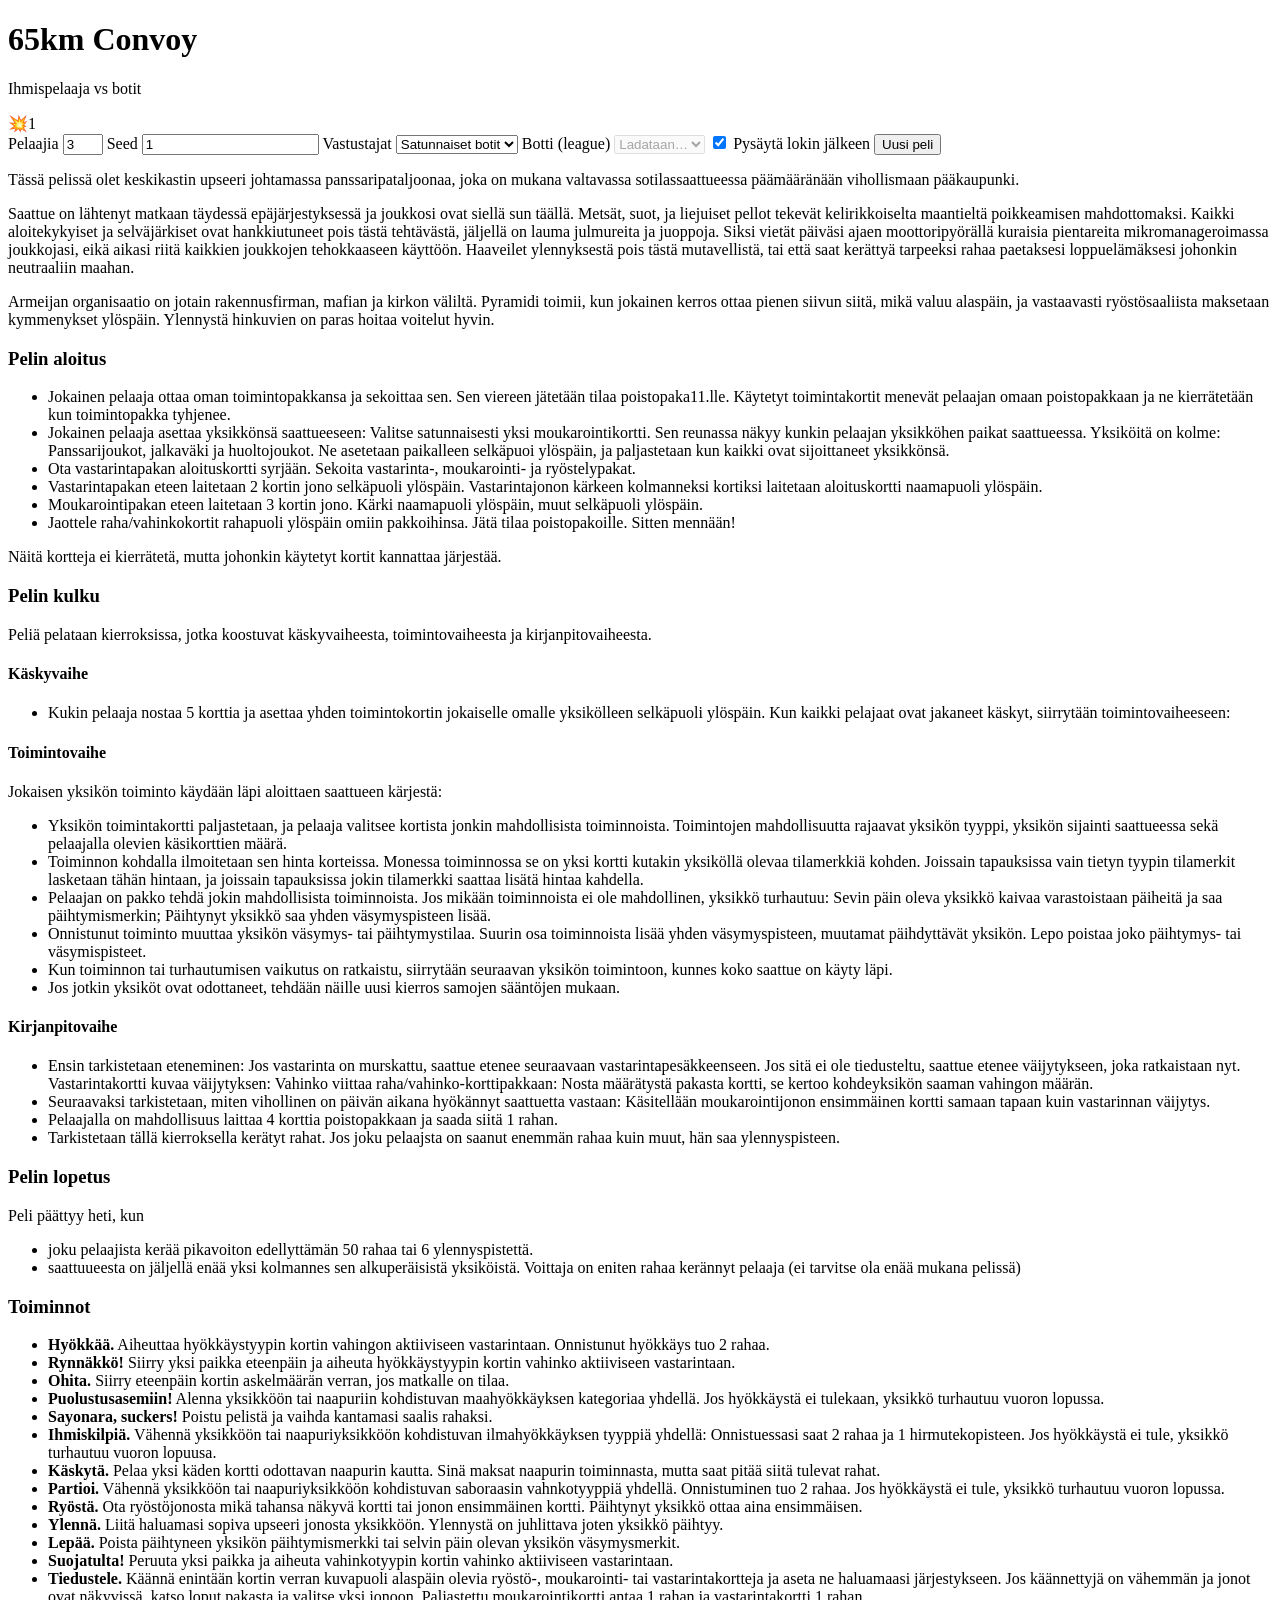
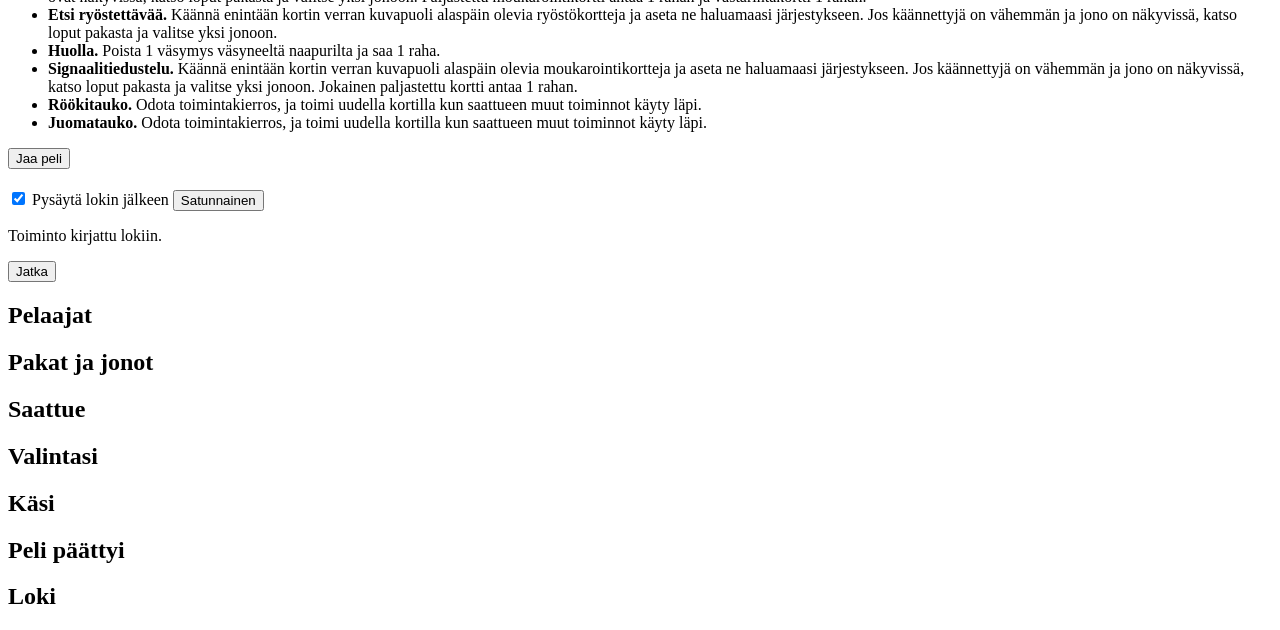
==== dev/web/index.html @ 4d427151 "Revise setup, scouting, and mauling so the table follows the current cards. The lobby rules sit unde" ====
<!DOCTYPE html>
<html lang="fi">
<head>
  <meta charset="utf-8" />
  <meta name="viewport" content="width=device-width, initial-scale=1" />
  <title>65km Convoy</title>
  <link rel="stylesheet" href="/static/style.css?v=unit-solid" />
</head>
<body>
  <header class="top">
    <div class="top-brand">
      <h1>65km Convoy</h1>
      <p class="tag">Ihmispelaaja vs botit</p>
    </div>
    <div id="markerTray" class="marker-tray" aria-label="Statusmerkit">
      <div class="marker-pile" data-kind="tired" title="Väsymys">
        <span class="status-chip tired"></span>
        <span class="status-chip tired"></span>
        <span class="status-chip tired"></span>
      </div>
      <div class="marker-pile" data-kind="influence" title="Humala">
        <span class="status-chip influence"></span>
        <span class="status-chip influence"></span>
      </div>
      <div class="marker-pile marker-pile-card" data-kind="damage" title="Vahinko">
        <span class="dmg-card"><span class="dmg-boom" aria-hidden="true">💥</span><span class="dmg-num">1</span></span>
      </div>
      <div class="marker-pile" data-kind="atrocity" title="Hirmuteko">
        <span class="status-chip atrocity"></span>
        <span class="status-chip atrocity"></span>
      </div>
    </div>
  </header>

  <section class="controls" id="lobby">
    <label>Pelaajia
      <input type="number" id="numPlayers" min="2" max="5" value="3" />
    </label>
    <label>Seed
      <input type="number" id="seed" value="1" />
    </label>
    <label>Vastustajat
      <select id="botKind">
        <option value="random">Satunnaiset botit</option>
        <option value="rl">League-RL -botti</option>
      </select>
    </label>
    <label id="botIdLabel">Botti (league)
      <select id="botId" disabled>
        <option value="">Ladataan…</option>
      </select>
    </label>
    <label class="pause-toggle">
      <input type="checkbox" id="lobbyPauseToggle" checked />
      Pysäytä lokin jälkeen
    </label>
    <button id="startBtn" type="button">Uusi peli</button>
    <p id="botHint" class="hint muted"></p>
    <aside class="rules-intro" aria-label="Peliohje">
      <p>Tässä pelissä olet keskikastin upseeri johtamassa panssaripataljoonaa, joka on mukana valtavassa sotilassaattueessa päämääränään vihollismaan pääkaupunki.</p>
      <p>Saattue on lähtenyt matkaan täydessä epäjärjestyksessä ja joukkosi ovat siellä sun täällä. Metsät, suot, ja liejuiset pellot tekevät kelirikkoiselta maantieltä poikkeamisen mahdottomaksi. Kaikki aloitekykyiset ja selväjärkiset ovat hankkiutuneet pois tästä tehtävästä, jäljellä on lauma julmureita ja juoppoja. Siksi vietät päiväsi ajaen moottoripyörällä kuraisia pientareita mikromanageroimassa joukkojasi, eikä aikasi riitä kaikkien joukkojen tehokkaaseen käyttöön. Haaveilet ylennyksestä pois tästä mutavellistä, tai että saat kerättyä tarpeeksi rahaa paetaksesi loppuelämäksesi johonkin neutraaliin maahan.</p>
      <p>Armeijan organisaatio on jotain rakennusfirman, mafian ja kirkon väliltä. Pyramidi toimii, kun jokainen kerros ottaa pienen siivun siitä, mikä valuu alaspäin, ja vastaavasti ryöstösaaliista maksetaan kymmenykset ylöspäin. Ylennystä hinkuvien on paras hoitaa voitelut hyvin.</p>

      <h3>Pelin aloitus</h3>
      <ul>
        <li>Jokainen pelaaja ottaa oman toimintopakkansa ja sekoittaa sen. Sen viereen jätetään tilaa poistopaka11.lle. Käytetyt toimintakortit menevät pelaajan omaan poistopakkaan ja ne kierrätetään kun toimintopakka tyhjenee.</li>
        <li>Jokainen pelaaja asettaa yksikkönsä saattueeseen: Valitse satunnaisesti yksi moukarointikortti. Sen reunassa näkyy kunkin pelaajan yksikköhen paikat saattueessa. Yksiköitä on kolme: Panssarijoukot, jalkaväki ja huoltojoukot. Ne asetetaan paikalleen selkäpuoi ylöspäin, ja paljastetaan kun kaikki ovat sijoittaneet yksikkönsä.</li>
        <li>Ota vastarintapakan aloituskortti syrjään. Sekoita vastarinta-, moukarointi- ja ryöstelypakat.</li>
        <li>Vastarintapakan eteen laitetaan 2 kortin jono selkäpuoli ylöspäin. Vastarintajonon kärkeen kolmanneksi kortiksi laitetaan aloituskortti naamapuoli ylöspäin.</li>
        <li>Moukarointipakan eteen laitetaan 3 kortin jono. Kärki naamapuoli ylöspäin, muut selkäpuoli ylöspäin.</li>
        <li>Jaottele raha/vahinkokortit rahapuoli ylöspäin omiin pakkoihinsa. Jätä tilaa poistopakoille. Sitten mennään!</li>
      </ul>
      <p>Näitä kortteja ei kierrätetä, mutta johonkin käytetyt kortit kannattaa järjestää.</p>

      <h3>Pelin kulku</h3>
      <p>Peliä pelataan kierroksissa, jotka koostuvat käskyvaiheesta, toimintovaiheesta ja kirjanpitovaiheesta.</p>

      <h4>Käskyvaihe</h4>
      <ul>
        <li>Kukin pelaaja nostaa 5 korttia ja asettaa yhden toimintokortin jokaiselle omalle yksikölleen selkäpuoli ylöspäin. Kun kaikki pelajaat ovat jakaneet käskyt, siirrytään toimintovaiheeseen:</li>
      </ul>

      <h4>Toimintovaihe</h4>
      <p>Jokaisen yksikön toiminto käydään läpi aloittaen saattueen kärjestä:</p>
      <ul>
        <li>Yksikön toimintakortti paljastetaan, ja pelaaja valitsee kortista jonkin mahdollisista toiminnoista. Toimintojen mahdollisuutta rajaavat yksikön tyyppi, yksikön sijainti saattueessa sekä pelaajalla olevien käsikorttien määrä.</li>
        <li>Toiminnon kohdalla ilmoitetaan sen hinta korteissa. Monessa toiminnossa se on yksi kortti kutakin yksiköllä olevaa tilamerkkiä kohden. Joissain tapauksissa vain tietyn tyypin tilamerkit lasketaan tähän hintaan, ja joissain tapauksissa jokin tilamerkki saattaa lisätä hintaa kahdella.</li>
        <li>Pelaajan on pakko tehdä jokin mahdollisista toiminnoista. Jos mikään toiminnoista ei ole mahdollinen, yksikkö turhautuu: Sevin päin oleva yksikkö kaivaa varastoistaan päiheitä ja saa päihtymismerkin; Päihtynyt yksikkö saa yhden väsymyspisteen lisää.</li>
        <li>Onnistunut toiminto muuttaa yksikön väsymys- tai päihtymystilaa. Suurin osa toiminnoista lisää yhden väsymyspisteen, muutamat päihdyttävät yksikön. Lepo poistaa joko päihtymys- tai väsymispisteet.</li>
        <li>Kun toiminnon tai turhautumisen vaikutus on ratkaistu, siirrytään seuraavan yksikön toimintoon, kunnes koko saattue on käyty läpi.</li>
        <li>Jos jotkin yksiköt ovat odottaneet, tehdään näille uusi kierros samojen sääntöjen mukaan.</li>
      </ul>

      <h4>Kirjanpitovaihe</h4>
      <ul>
        <li>Ensin tarkistetaan eteneminen: Jos vastarinta on murskattu, saattue etenee seuraavaan vastarintapesäkkeenseen. Jos sitä ei ole tiedusteltu, saattue etenee väijytykseen, joka ratkaistaan nyt. Vastarintakortti kuvaa väijytyksen: Vahinko viittaa raha/vahinko-korttipakkaan: Nosta määrätystä pakasta kortti, se kertoo kohdeyksikön saaman vahingon määrän.</li>
        <li>Seuraavaksi tarkistetaan, miten vihollinen on päivän aikana hyökännyt saattuetta vastaan: Käsitellään moukarointijonon ensimmäinen kortti samaan tapaan kuin vastarinnan väijytys.</li>
        <li>Pelaajalla on mahdollisuus laittaa 4 korttia poistopakkaan ja saada siitä 1 rahan.</li>
        <li>Tarkistetaan tällä kierroksella kerätyt rahat. Jos joku pelaajsta on saanut enemmän rahaa kuin muut, hän saa ylennyspisteen.</li>
      </ul>

      <h3>Pelin lopetus</h3>
      <p>Peli päättyy heti, kun</p>
      <ul>
        <li>joku pelaajista kerää pikavoiton edellyttämän 50 rahaa tai 6 ylennyspistettä.</li>
        <li>saattuueesta on jäljellä enää yksi kolmannes sen alkuperäisistä yksiköistä. Voittaja on eniten rahaa kerännyt pelaaja (ei tarvitse ola enää mukana pelissä)</li>
      </ul>

      <h3>Toiminnot</h3>
      <ul class="rules-actions">
        <li><strong>Hyökkää.</strong> Aiheuttaa hyökkäystyypin kortin vahingon aktiiviseen vastarintaan. Onnistunut hyökkäys tuo 2 rahaa.</li>
        <li><strong>Rynnäkkö!</strong> Siirry yksi paikka eteenpäin ja aiheuta hyökkäystyypin kortin vahinko aktiiviseen vastarintaan.</li>
        <li><strong>Ohita.</strong> Siirry eteenpäin kortin askelmäärän verran, jos matkalle on tilaa.</li>
        <li><strong>Puolustusasemiin!</strong> Alenna yksikköön tai naapuriin kohdistuvan maahyökkäyksen kategoriaa yhdellä. Jos hyökkäystä ei tulekaan, yksikkö turhautuu vuoron lopussa.</li>
        <li><strong>Sayonara, suckers!</strong> Poistu pelistä ja vaihda kantamasi saalis rahaksi.</li>
        <li><strong>Ihmiskilpiä.</strong> Vähennä yksikköön tai naapuriyksikköön kohdistuvan ilmahyökkäyksen tyyppiä yhdellä: Onnistuessasi saat 2 rahaa ja 1 hirmutekopisteen. Jos hyökkäystä ei tule, yksikkö turhautuu vuoron lopuusa.</li>
        <li><strong>Käskytä.</strong> Pelaa yksi käden kortti odottavan naapurin kautta. Sinä maksat naapurin toiminnasta, mutta saat pitää siitä tulevat rahat.</li>
        <li><strong>Partioi.</strong> Vähennä yksikköön tai naapuriyksikköön kohdistuvan saboraasin vahnkotyyppiä yhdellä. Onnistuminen tuo 2 rahaa. Jos hyökkäystä ei tule, yksikkö turhautuu vuoron lopussa.</li>
        <li><strong>Ryöstä.</strong> Ota ryöstöjonosta mikä tahansa näkyvä kortti tai jonon ensimmäinen kortti. Päihtynyt yksikkö ottaa aina ensimmäisen.</li>
        <li><strong>Ylennä.</strong> Liitä haluamasi sopiva upseeri jonosta yksikköön. Ylennystä on juhlittava joten yksikkö päihtyy.</li>
        <li><strong>Lepää.</strong> Poista päihtyneen yksikön päihtymismerkki tai selvin päin olevan yksikön väsymysmerkit.</li>
        <li><strong>Suojatulta!</strong> Peruuta yksi paikka ja aiheuta vahinkotyypin kortin vahinko aktiiviseen vastarintaan.</li>
        <li><strong>Tiedustele.</strong> Käännä enintään kortin verran kuvapuoli alaspäin olevia ryöstö-, moukarointi- tai vastarintakortteja ja aseta ne haluamaasi järjestykseen. Jos käännettyjä on vähemmän ja jonot ovat näkyvissä, katso loput pakasta ja valitse yksi jonoon. Paljastettu moukarointikortti antaa 1 rahan ja vastarintakortti 1 rahan.</li>
        <li><strong>Etsi ryöstettävää.</strong> Käännä enintään kortin verran kuvapuoli alaspäin olevia ryöstökortteja ja aseta ne haluamaasi järjestykseen. Jos käännettyjä on vähemmän ja jono on näkyvissä, katso loput pakasta ja valitse yksi jonoon.</li>
        <li><strong>Huolla.</strong> Poista 1 väsymys väsyneeltä naapurilta ja saa 1 raha.</li>
        <li><strong>Signaalitiedustelu.</strong> Käännä enintään kortin verran kuvapuoli alaspäin olevia moukarointikortteja ja aseta ne haluamaasi järjestykseen. Jos käännettyjä on vähemmän ja jono on näkyvissä, katso loput pakasta ja valitse yksi jonoon. Jokainen paljastettu kortti antaa 1 rahan.</li>
        <li><strong>Röökitauko.</strong> Odota toimintakierros, ja toimi uudella kortilla kun saattueen muut toiminnot käyty läpi.</li>
        <li><strong>Juomatauko.</strong> Odota toimintakierros, ja toimi uudella kortilla kun saattueen muut toiminnot käyty läpi.</li>
      </ul>
    </aside>
  </section>

  <main id="game" class="hidden">
    <div class="status-bar">
      <span id="message" class="hidden"></span>
      <button id="shareBtn" type="button" class="share-btn">Jaa peli</button>
    </div>

    <aside id="continuePanel" class="continue-panel" aria-live="polite">
      <div id="roundInfo" class="side-round"></div>
      <div id="playerPrompt" class="player-prompt hidden">
        <h2 id="playerPromptTitle"></h2>
        <p id="playerPromptBody"></p>
      </div>
      <div id="sideChoice" class="side-choice"></div>
      <label class="pause-toggle side-pause">
        <input type="checkbox" id="pauseToggle" checked />
        Pysäytä lokin jälkeen
      </label>
      <button id="randomChoiceBtn" type="button" class="secondary random-choice-btn" title="Valitse satunnainen laillinen toiminto (testaus)">
        Satunnainen
      </button>
      <div id="continueActions" class="continue-actions hidden">
        <p id="continueHint">Toiminto kirjattu lokiin.</p>
        <button id="continueBtn" type="button">Jatka</button>
      </div>
    </aside>

    <section>
      <h2>Pelaajat</h2>
      <div id="players" class="players"></div>
    </section>

    <section>
      <h2>Pakat ja jonot</h2>
      <div id="deckRows" class="deck-rows"></div>
    </section>

    <section class="hit-strip" aria-label="Vahinkopakat">
      <div id="hitDecks" class="hit-decks"></div>
    </section>

    <section>
      <h2>Saattue</h2>
      <div class="convoy-field">
        <div id="resistanceBlock" class="resistance-block" aria-label="Vastarinta"></div>
        <div id="convoy" class="convoy"></div>
      </div>
    </section>

    <section id="choicePanel" class="choice-panel hidden">
      <h2 id="choiceTitle" class="moved-prompt">Valintasi</h2>
      <p id="choiceDesc" class="moved-prompt"></p>
      <div id="choiceOptions" class="options"></div>
    </section>

    <section id="handSection" class="hand-section">
      <h2>Käsi</h2>
      <div id="handCards" class="card-row"></div>
    </section>

    <section id="endPanel" class="hidden">
      <h2>Peli päättyi</h2>
      <pre id="ranking"></pre>
    </section>

    <section class="log-section">
      <h2>Loki</h2>
      <div id="gameLog" class="game-log" aria-live="polite"></div>
    </section>
  </main>

  <script src="/static/app.js?v=formation-spin"></script>
</body>
</html>
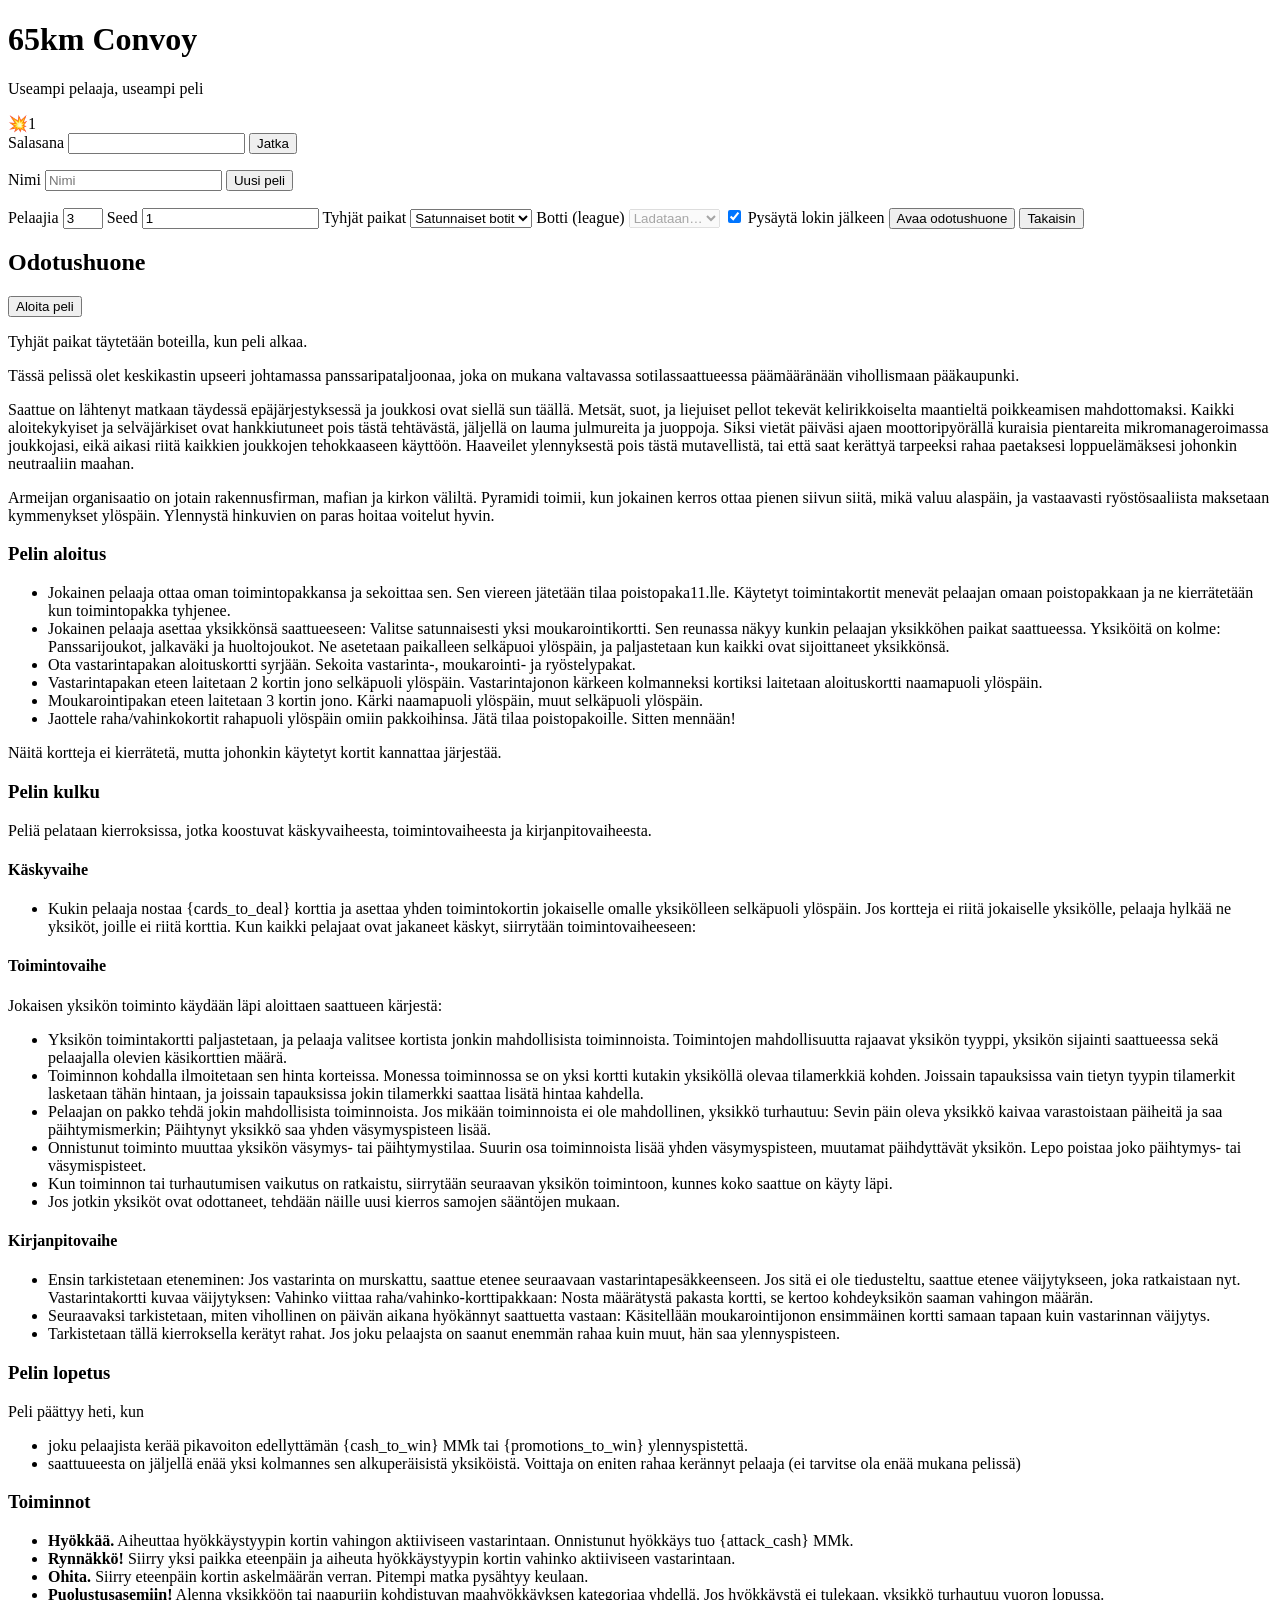
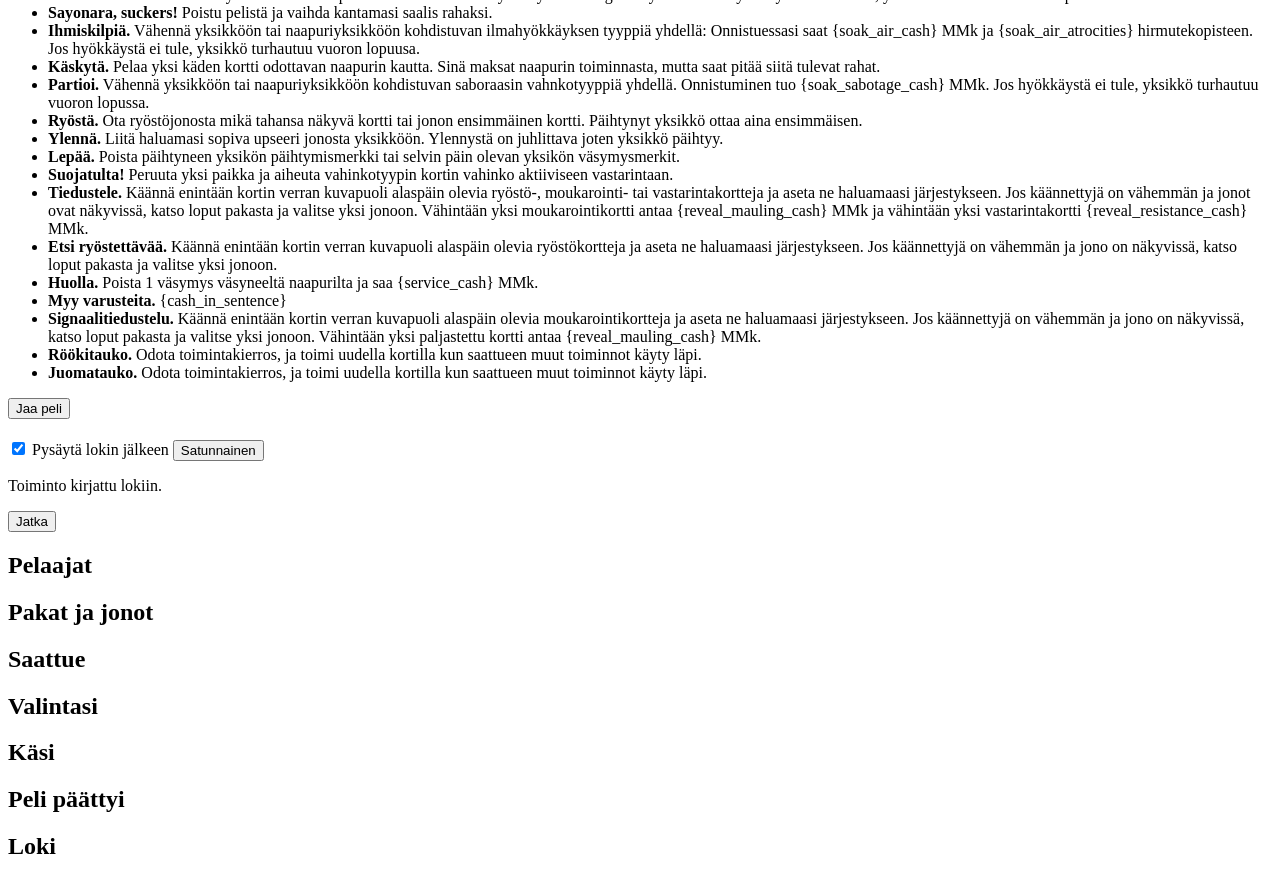
==== commit 5c6de827: "Deal opening hands before placement and give each unit its own legal card, including a bypass that s" ====
--- a/dev/web/index.html
+++ b/dev/web/index.html
@@ -4,13 +4,13 @@
   <meta charset="utf-8" />
   <meta name="viewport" content="width=device-width, initial-scale=1" />
   <title>65km Convoy</title>
-  <link rel="stylesheet" href="/static/style.css?v=unit-solid" />
+  <link rel="stylesheet" href="/static/style.css?v=uncovered-units" />
 </head>
 <body>
   <header class="top">
     <div class="top-brand">
       <h1>65km Convoy</h1>
-      <p class="tag">Ihmispelaaja vs botit</p>
+      <p class="tag">Useampi pelaaja, useampi peli</p>
     </div>
     <div id="markerTray" class="marker-tray" aria-label="Statusmerkit">
       <div class="marker-pile" data-kind="tired" title="Väsymys">
@@ -33,13 +33,30 @@
   </header>
 
   <section class="controls" id="lobby">
+    <div class="lobby-main">
+    <div id="passwordGate" class="lobby-block">
+      <label class="lobby-field">Salasana
+        <input type="password" id="lobbyPassword" autocomplete="current-password" />
+      </label>
+      <button id="unlockBtn" type="button">Jatka</button>
+      <p id="passwordError" class="hint password-error"></p>
+    </div>
+    <div id="gate" class="lobby-block hidden">
+      <label class="lobby-field">Nimi
+        <input type="text" id="playerName" maxlength="32" placeholder="Nimi" required />
+      </label>
+      <button id="showCreate" type="button">Uusi peli</button>
+      <p id="lobbyStatus" class="hint muted"></p>
+      <div id="openGames" class="table-list"></div>
+    </div>
+    <div id="createForm" class="lobby-block hidden">
     <label>Pelaajia
       <input type="number" id="numPlayers" min="2" max="5" value="3" />
     </label>
     <label>Seed
       <input type="number" id="seed" value="1" />
     </label>
-    <label>Vastustajat
+    <label>Tyhjät paikat
       <select id="botKind">
         <option value="random">Satunnaiset botit</option>
         <option value="rl">League-RL -botti</option>
@@ -54,8 +71,18 @@
       <input type="checkbox" id="lobbyPauseToggle" checked />
       Pysäytä lokin jälkeen
     </label>
-    <button id="startBtn" type="button">Uusi peli</button>
+    <button id="startBtn" type="button">Avaa odotushuone</button>
+    <button id="cancelCreate" type="button" class="secondary">Takaisin</button>
     <p id="botHint" class="hint muted"></p>
+    </div>
+    <div id="waitingRoom" class="lobby-block hidden">
+      <h2>Odotushuone</h2>
+      <p id="waitSummary"></p>
+      <div id="waitSeats" class="table-list"></div>
+      <button id="launchBtn" type="button">Aloita peli</button>
+      <p class="hint muted">Tyhjät paikat täytetään boteilla, kun peli alkaa.</p>
+    </div>
+    </div>
     <aside class="rules-intro" aria-label="Peliohje">
       <p>Tässä pelissä olet keskikastin upseeri johtamassa panssaripataljoonaa, joka on mukana valtavassa sotilassaattueessa päämääränään vihollismaan pääkaupunki.</p>
       <p>Saattue on lähtenyt matkaan täydessä epäjärjestyksessä ja joukkosi ovat siellä sun täällä. Metsät, suot, ja liejuiset pellot tekevät kelirikkoiselta maantieltä poikkeamisen mahdottomaksi. Kaikki aloitekykyiset ja selväjärkiset ovat hankkiutuneet pois tästä tehtävästä, jäljellä on lauma julmureita ja juoppoja. Siksi vietät päiväsi ajaen moottoripyörällä kuraisia pientareita mikromanageroimassa joukkojasi, eikä aikasi riitä kaikkien joukkojen tehokkaaseen käyttöön. Haaveilet ylennyksestä pois tästä mutavellistä, tai että saat kerättyä tarpeeksi rahaa paetaksesi loppuelämäksesi johonkin neutraaliin maahan.</p>
@@ -77,7 +104,7 @@
 
       <h4>Käskyvaihe</h4>
       <ul>
-        <li>Kukin pelaaja nostaa 5 korttia ja asettaa yhden toimintokortin jokaiselle omalle yksikölleen selkäpuoli ylöspäin. Kun kaikki pelajaat ovat jakaneet käskyt, siirrytään toimintovaiheeseen:</li>
+        <li>Kukin pelaaja nostaa {cards_to_deal} korttia ja asettaa yhden toimintokortin jokaiselle omalle yksikölleen selkäpuoli ylöspäin. Jos kortteja ei riitä jokaiselle yksikölle, pelaaja hylkää ne yksiköt, joille ei riitä korttia. Kun kaikki pelajaat ovat jakaneet käskyt, siirrytään toimintovaiheeseen:</li>
       </ul>
 
       <h4>Toimintovaihe</h4>
@@ -95,35 +122,35 @@
       <ul>
         <li>Ensin tarkistetaan eteneminen: Jos vastarinta on murskattu, saattue etenee seuraavaan vastarintapesäkkeenseen. Jos sitä ei ole tiedusteltu, saattue etenee väijytykseen, joka ratkaistaan nyt. Vastarintakortti kuvaa väijytyksen: Vahinko viittaa raha/vahinko-korttipakkaan: Nosta määrätystä pakasta kortti, se kertoo kohdeyksikön saaman vahingon määrän.</li>
         <li>Seuraavaksi tarkistetaan, miten vihollinen on päivän aikana hyökännyt saattuetta vastaan: Käsitellään moukarointijonon ensimmäinen kortti samaan tapaan kuin vastarinnan väijytys.</li>
-        <li>Pelaajalla on mahdollisuus laittaa 4 korttia poistopakkaan ja saada siitä 1 rahan.</li>
         <li>Tarkistetaan tällä kierroksella kerätyt rahat. Jos joku pelaajsta on saanut enemmän rahaa kuin muut, hän saa ylennyspisteen.</li>
       </ul>
 
       <h3>Pelin lopetus</h3>
       <p>Peli päättyy heti, kun</p>
       <ul>
-        <li>joku pelaajista kerää pikavoiton edellyttämän 50 rahaa tai 6 ylennyspistettä.</li>
+        <li>joku pelaajista kerää pikavoiton edellyttämän {cash_to_win} MMk tai {promotions_to_win} ylennyspistettä.</li>
         <li>saattuueesta on jäljellä enää yksi kolmannes sen alkuperäisistä yksiköistä. Voittaja on eniten rahaa kerännyt pelaaja (ei tarvitse ola enää mukana pelissä)</li>
       </ul>
 
       <h3>Toiminnot</h3>
       <ul class="rules-actions">
-        <li><strong>Hyökkää.</strong> Aiheuttaa hyökkäystyypin kortin vahingon aktiiviseen vastarintaan. Onnistunut hyökkäys tuo 2 rahaa.</li>
+        <li><strong>Hyökkää.</strong> Aiheuttaa hyökkäystyypin kortin vahingon aktiiviseen vastarintaan. Onnistunut hyökkäys tuo {attack_cash} MMk.</li>
         <li><strong>Rynnäkkö!</strong> Siirry yksi paikka eteenpäin ja aiheuta hyökkäystyypin kortin vahinko aktiiviseen vastarintaan.</li>
-        <li><strong>Ohita.</strong> Siirry eteenpäin kortin askelmäärän verran, jos matkalle on tilaa.</li>
+        <li><strong>Ohita.</strong> Siirry eteenpäin kortin askelmäärän verran. Pitempi matka pysähtyy keulaan.</li>
         <li><strong>Puolustusasemiin!</strong> Alenna yksikköön tai naapuriin kohdistuvan maahyökkäyksen kategoriaa yhdellä. Jos hyökkäystä ei tulekaan, yksikkö turhautuu vuoron lopussa.</li>
         <li><strong>Sayonara, suckers!</strong> Poistu pelistä ja vaihda kantamasi saalis rahaksi.</li>
-        <li><strong>Ihmiskilpiä.</strong> Vähennä yksikköön tai naapuriyksikköön kohdistuvan ilmahyökkäyksen tyyppiä yhdellä: Onnistuessasi saat 2 rahaa ja 1 hirmutekopisteen. Jos hyökkäystä ei tule, yksikkö turhautuu vuoron lopuusa.</li>
+        <li><strong>Ihmiskilpiä.</strong> Vähennä yksikköön tai naapuriyksikköön kohdistuvan ilmahyökkäyksen tyyppiä yhdellä: Onnistuessasi saat {soak_air_cash} MMk ja {soak_air_atrocities} hirmutekopisteen. Jos hyökkäystä ei tule, yksikkö turhautuu vuoron lopuusa.</li>
         <li><strong>Käskytä.</strong> Pelaa yksi käden kortti odottavan naapurin kautta. Sinä maksat naapurin toiminnasta, mutta saat pitää siitä tulevat rahat.</li>
-        <li><strong>Partioi.</strong> Vähennä yksikköön tai naapuriyksikköön kohdistuvan saboraasin vahnkotyyppiä yhdellä. Onnistuminen tuo 2 rahaa. Jos hyökkäystä ei tule, yksikkö turhautuu vuoron lopussa.</li>
+        <li><strong>Partioi.</strong> Vähennä yksikköön tai naapuriyksikköön kohdistuvan saboraasin vahnkotyyppiä yhdellä. Onnistuminen tuo {soak_sabotage_cash} MMk. Jos hyökkäystä ei tule, yksikkö turhautuu vuoron lopussa.</li>
         <li><strong>Ryöstä.</strong> Ota ryöstöjonosta mikä tahansa näkyvä kortti tai jonon ensimmäinen kortti. Päihtynyt yksikkö ottaa aina ensimmäisen.</li>
         <li><strong>Ylennä.</strong> Liitä haluamasi sopiva upseeri jonosta yksikköön. Ylennystä on juhlittava joten yksikkö päihtyy.</li>
         <li><strong>Lepää.</strong> Poista päihtyneen yksikön päihtymismerkki tai selvin päin olevan yksikön väsymysmerkit.</li>
         <li><strong>Suojatulta!</strong> Peruuta yksi paikka ja aiheuta vahinkotyypin kortin vahinko aktiiviseen vastarintaan.</li>
-        <li><strong>Tiedustele.</strong> Käännä enintään kortin verran kuvapuoli alaspäin olevia ryöstö-, moukarointi- tai vastarintakortteja ja aseta ne haluamaasi järjestykseen. Jos käännettyjä on vähemmän ja jonot ovat näkyvissä, katso loput pakasta ja valitse yksi jonoon. Paljastettu moukarointikortti antaa 1 rahan ja vastarintakortti 1 rahan.</li>
+        <li><strong>Tiedustele.</strong> Käännä enintään kortin verran kuvapuoli alaspäin olevia ryöstö-, moukarointi- tai vastarintakortteja ja aseta ne haluamaasi järjestykseen. Jos käännettyjä on vähemmän ja jonot ovat näkyvissä, katso loput pakasta ja valitse yksi jonoon. Vähintään yksi moukarointikortti antaa {reveal_mauling_cash} MMk ja vähintään yksi vastarintakortti {reveal_resistance_cash} MMk.</li>
         <li><strong>Etsi ryöstettävää.</strong> Käännä enintään kortin verran kuvapuoli alaspäin olevia ryöstökortteja ja aseta ne haluamaasi järjestykseen. Jos käännettyjä on vähemmän ja jono on näkyvissä, katso loput pakasta ja valitse yksi jonoon.</li>
-        <li><strong>Huolla.</strong> Poista 1 väsymys väsyneeltä naapurilta ja saa 1 raha.</li>
-        <li><strong>Signaalitiedustelu.</strong> Käännä enintään kortin verran kuvapuoli alaspäin olevia moukarointikortteja ja aseta ne haluamaasi järjestykseen. Jos käännettyjä on vähemmän ja jono on näkyvissä, katso loput pakasta ja valitse yksi jonoon. Jokainen paljastettu kortti antaa 1 rahan.</li>
+        <li><strong>Huolla.</strong> Poista 1 väsymys väsyneeltä naapurilta ja saa {service_cash} MMk.</li>
+        <li><strong>Myy varusteita.</strong> {cash_in_sentence}</li>
+        <li><strong>Signaalitiedustelu.</strong> Käännä enintään kortin verran kuvapuoli alaspäin olevia moukarointikortteja ja aseta ne haluamaasi järjestykseen. Jos käännettyjä on vähemmän ja jono on näkyvissä, katso loput pakasta ja valitse yksi jonoon. Vähintään yksi paljastettu kortti antaa {reveal_mauling_cash} MMk.</li>
         <li><strong>Röökitauko.</strong> Odota toimintakierros, ja toimi uudella kortilla kun saattueen muut toiminnot käyty läpi.</li>
         <li><strong>Juomatauko.</strong> Odota toimintakierros, ja toimi uudella kortilla kun saattueen muut toiminnot käyty läpi.</li>
       </ul>
@@ -132,12 +159,14 @@
 
   <main id="game" class="hidden">
     <div class="status-bar">
+      <p id="waitingFor" class="waiting-for"></p>
       <span id="message" class="hidden"></span>
       <button id="shareBtn" type="button" class="share-btn">Jaa peli</button>
     </div>
 
     <aside id="continuePanel" class="continue-panel" aria-live="polite">
       <div id="roundInfo" class="side-round"></div>
+      <p id="sideWaiting" class="waiting-for"></p>
       <div id="playerPrompt" class="player-prompt hidden">
         <h2 id="playerPromptTitle"></h2>
         <p id="playerPromptBody"></p>
@@ -200,6 +229,6 @@
     </section>
   </main>
 
-  <script src="/static/app.js?v=formation-spin"></script>
+  <script src="/static/app.js?v=deal-all"></script>
 </body>
 </html>
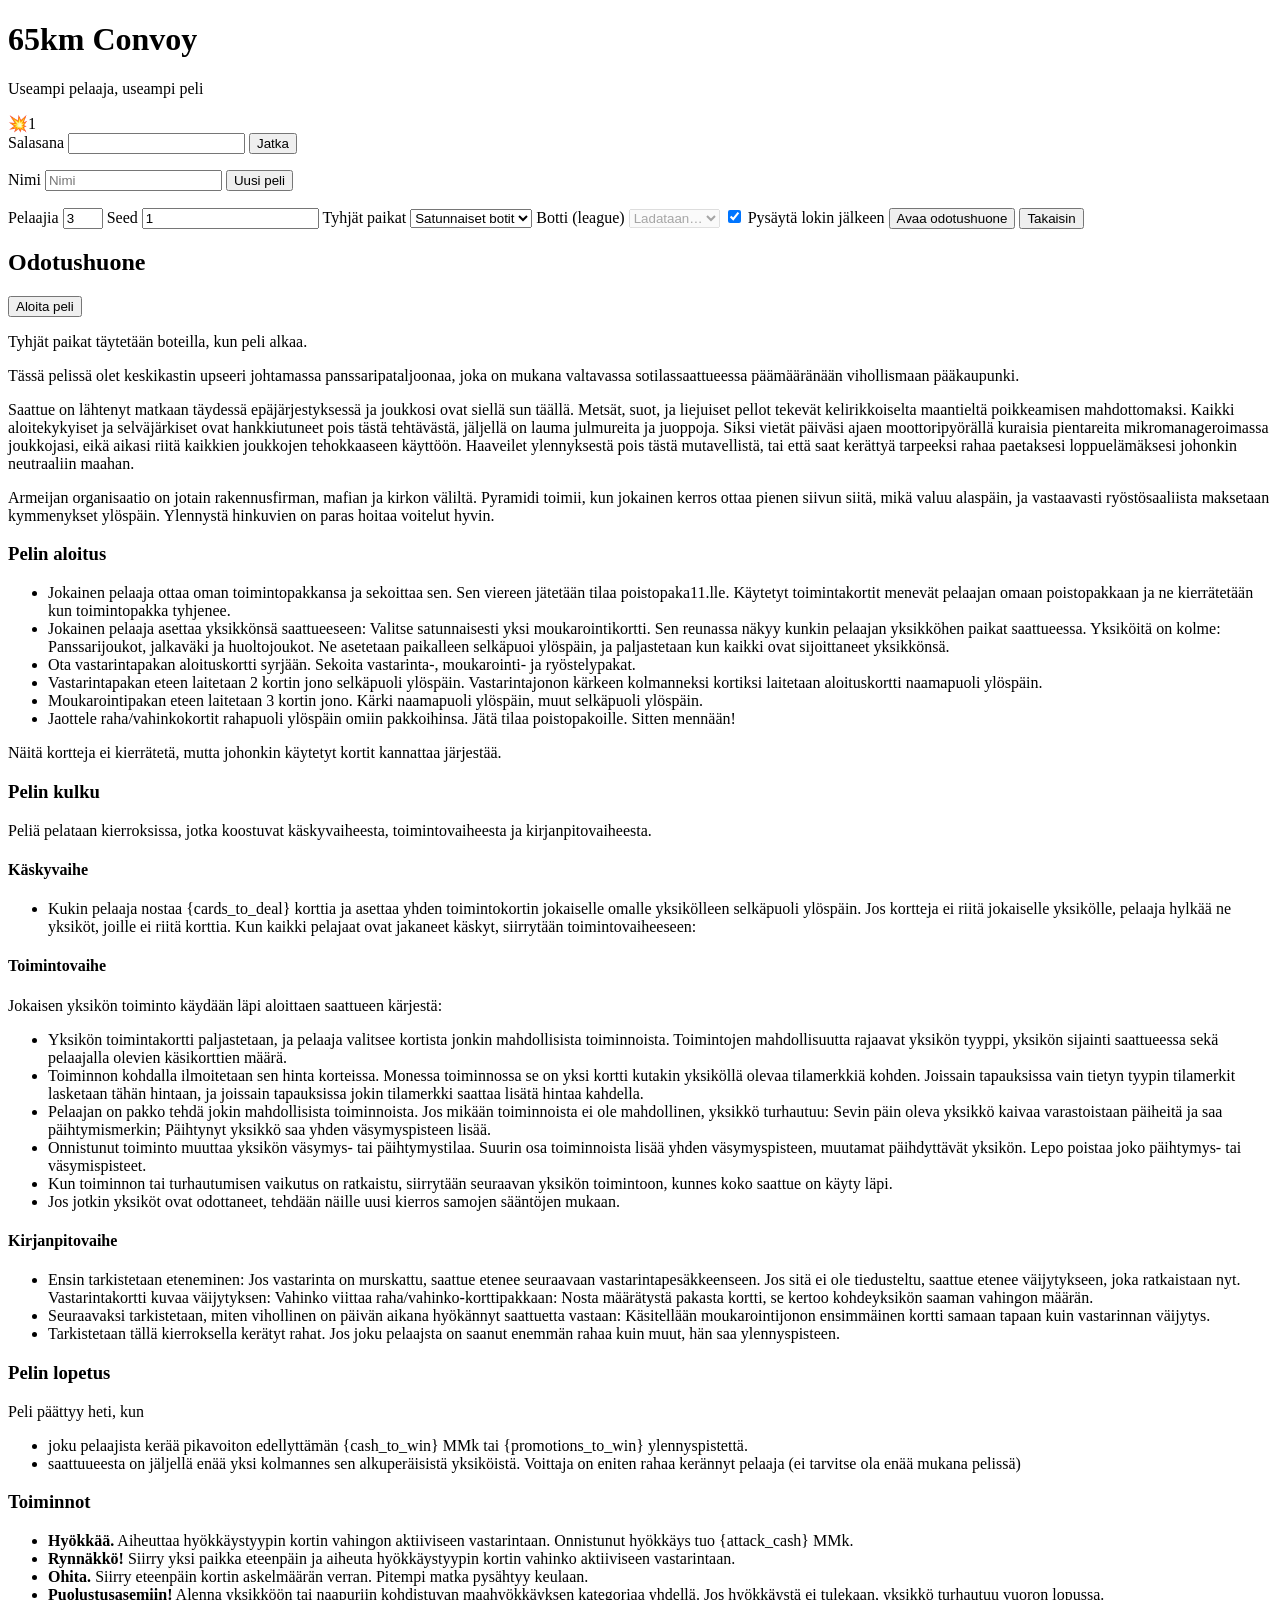
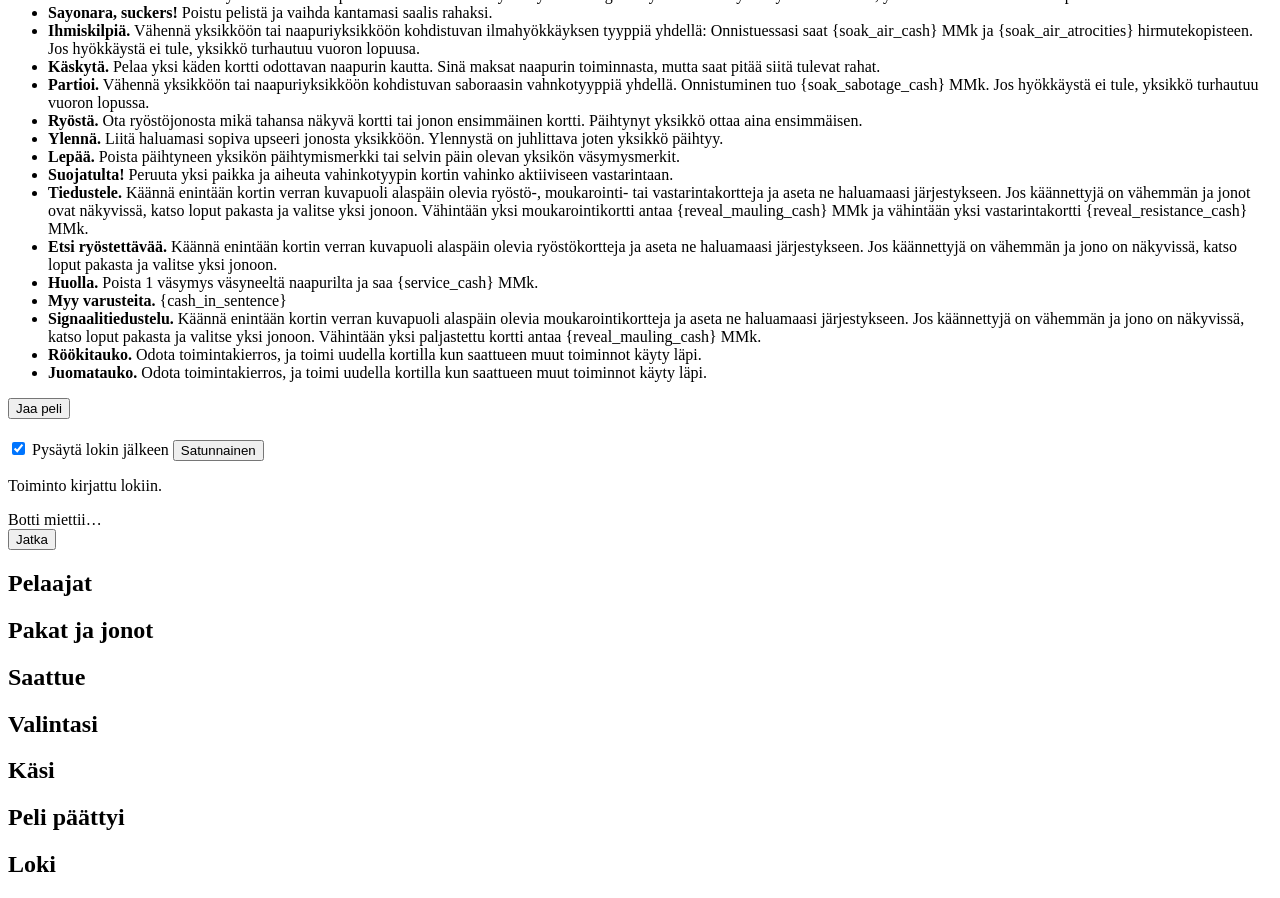
==== commit c95a08ff: "Show a spinner in place of Jatka while a bot is deciding. Co-authored-by: Cursor <cursoragent@cursor" ====
--- a/dev/web/index.html
+++ b/dev/web/index.html
@@ -4,7 +4,7 @@
   <meta charset="utf-8" />
   <meta name="viewport" content="width=device-width, initial-scale=1" />
   <title>65km Convoy</title>
-  <link rel="stylesheet" href="/static/style.css?v=uncovered-units" />
+  <link rel="stylesheet" href="/static/style.css?v=bot-wait" />
 </head>
 <body>
   <header class="top">
@@ -181,6 +181,10 @@
       </button>
       <div id="continueActions" class="continue-actions hidden">
         <p id="continueHint">Toiminto kirjattu lokiin.</p>
+        <div id="botWait" class="bot-wait hidden" role="status">
+          <span class="bot-spinner" aria-hidden="true"></span>
+          <span>Botti miettii…</span>
+        </div>
         <button id="continueBtn" type="button">Jatka</button>
       </div>
     </aside>
@@ -229,6 +233,7 @@
     </section>
   </main>
 
-  <script src="/static/app.js?v=deal-all"></script>
+  <script src="/static/transport.js?v=pyodide-play"></script>
+  <script src="/static/app.js?v=bot-wait"></script>
 </body>
 </html>
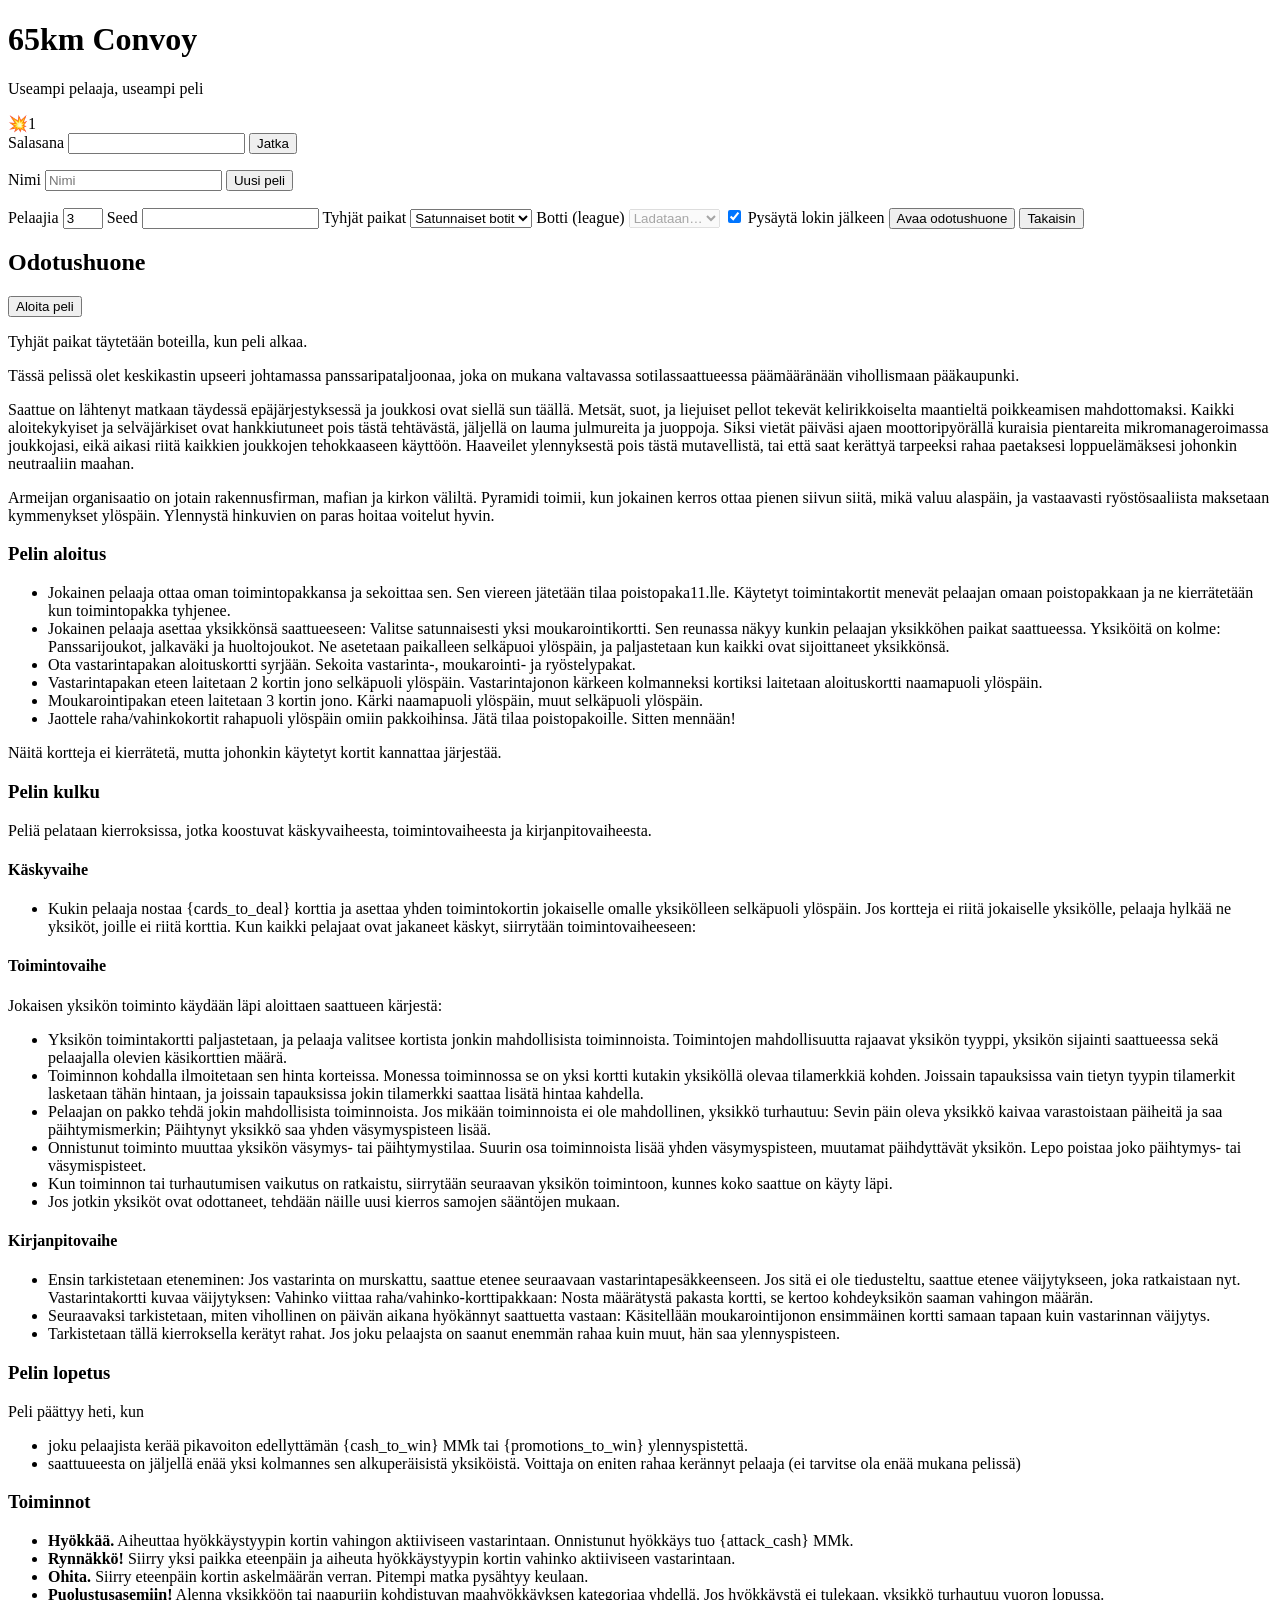
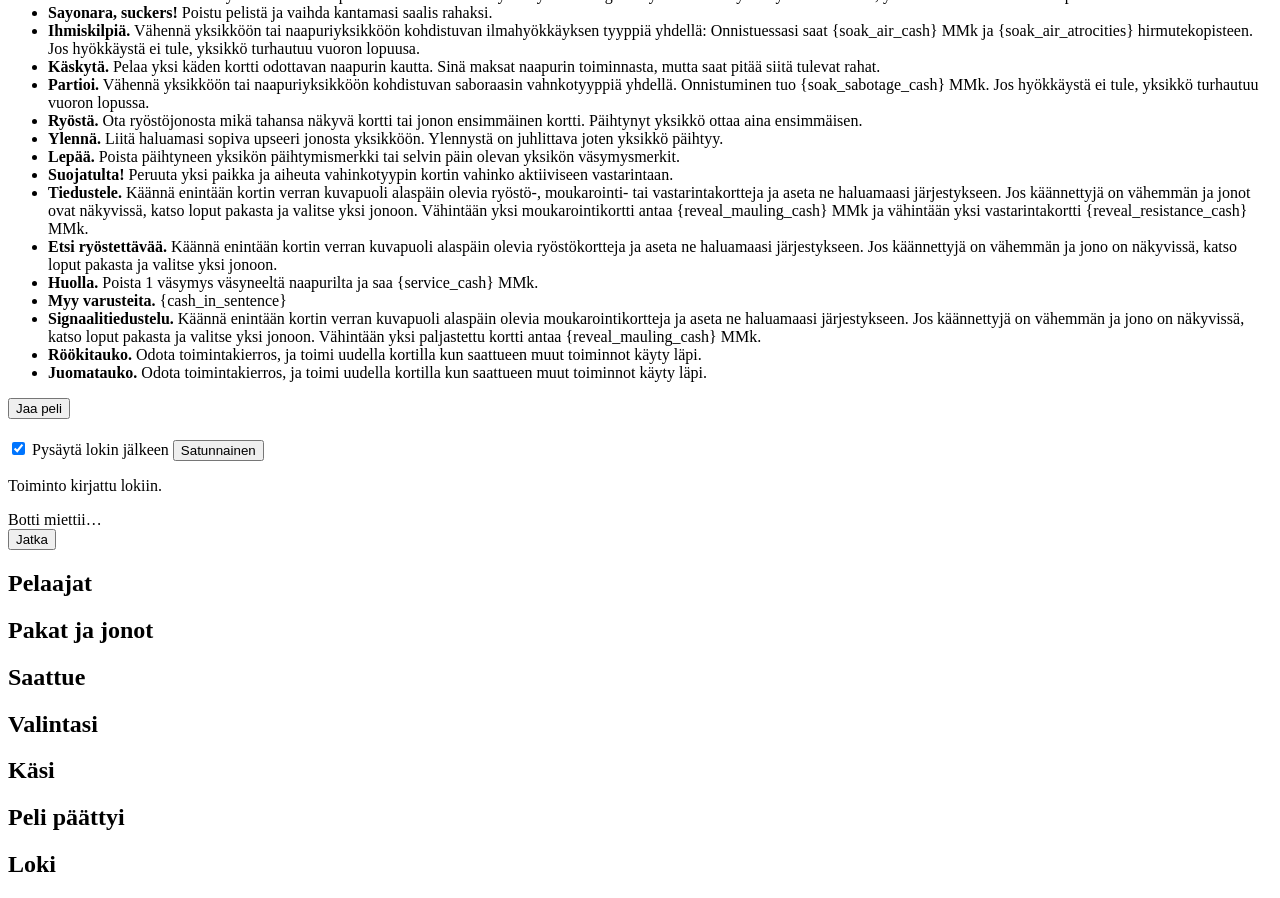
==== commit 525b9672: "Keep a full opening deal on the units, and show who acted in the continue box. One officer per unit." ====
--- a/dev/web/index.html
+++ b/dev/web/index.html
@@ -4,7 +4,7 @@
   <meta charset="utf-8" />
   <meta name="viewport" content="width=device-width, initial-scale=1" />
   <title>65km Convoy</title>
-  <link rel="stylesheet" href="/static/style.css?v=bot-wait" />
+  <link rel="stylesheet" href="/static/style.css?v=labels" />
 </head>
 <body>
   <header class="top">
@@ -54,7 +54,7 @@
       <input type="number" id="numPlayers" min="2" max="5" value="3" />
     </label>
     <label>Seed
-      <input type="number" id="seed" value="1" />
+      <input type="number" id="seed" min="0" step="1" />
     </label>
     <label>Tyhjät paikat
       <select id="botKind">
@@ -234,6 +234,6 @@
   </main>
 
   <script src="/static/transport.js?v=pyodide-play"></script>
-  <script src="/static/app.js?v=bot-wait"></script>
+  <script src="/static/app.js?v=labels"></script>
 </body>
 </html>
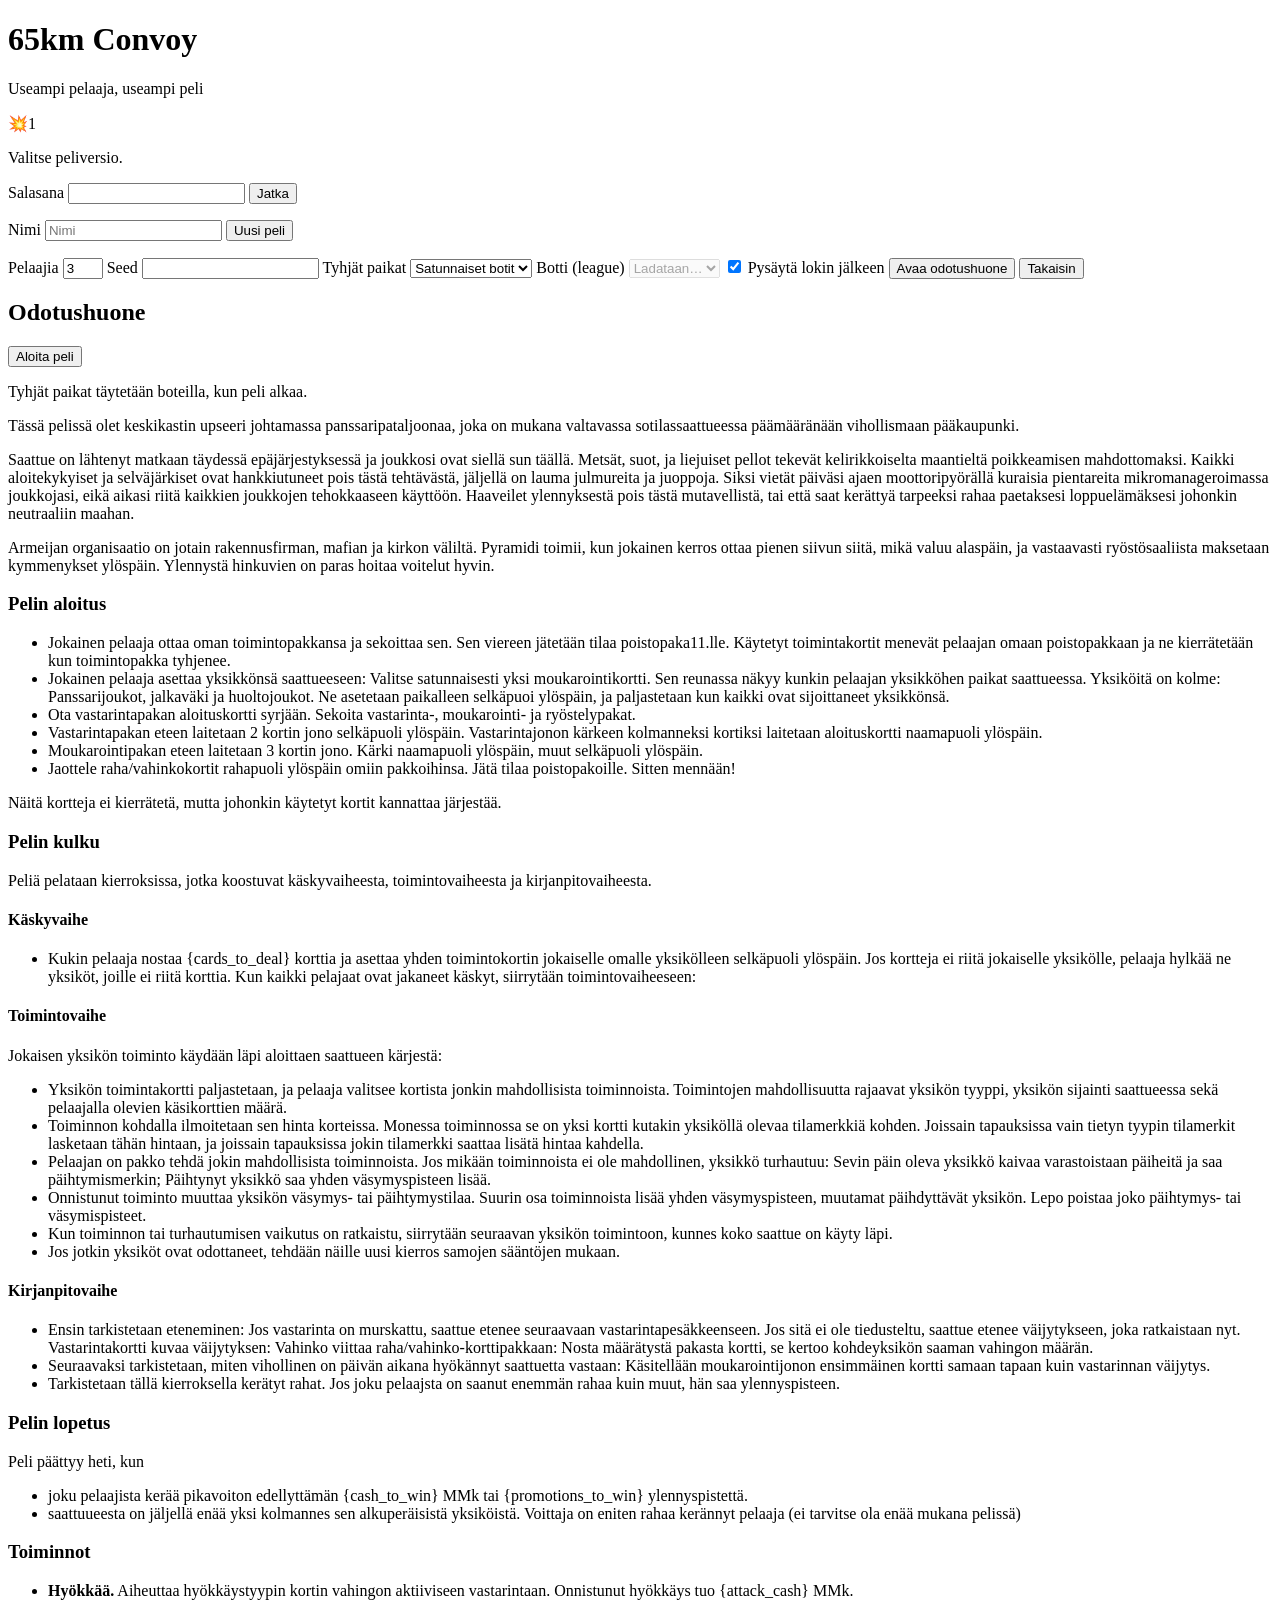
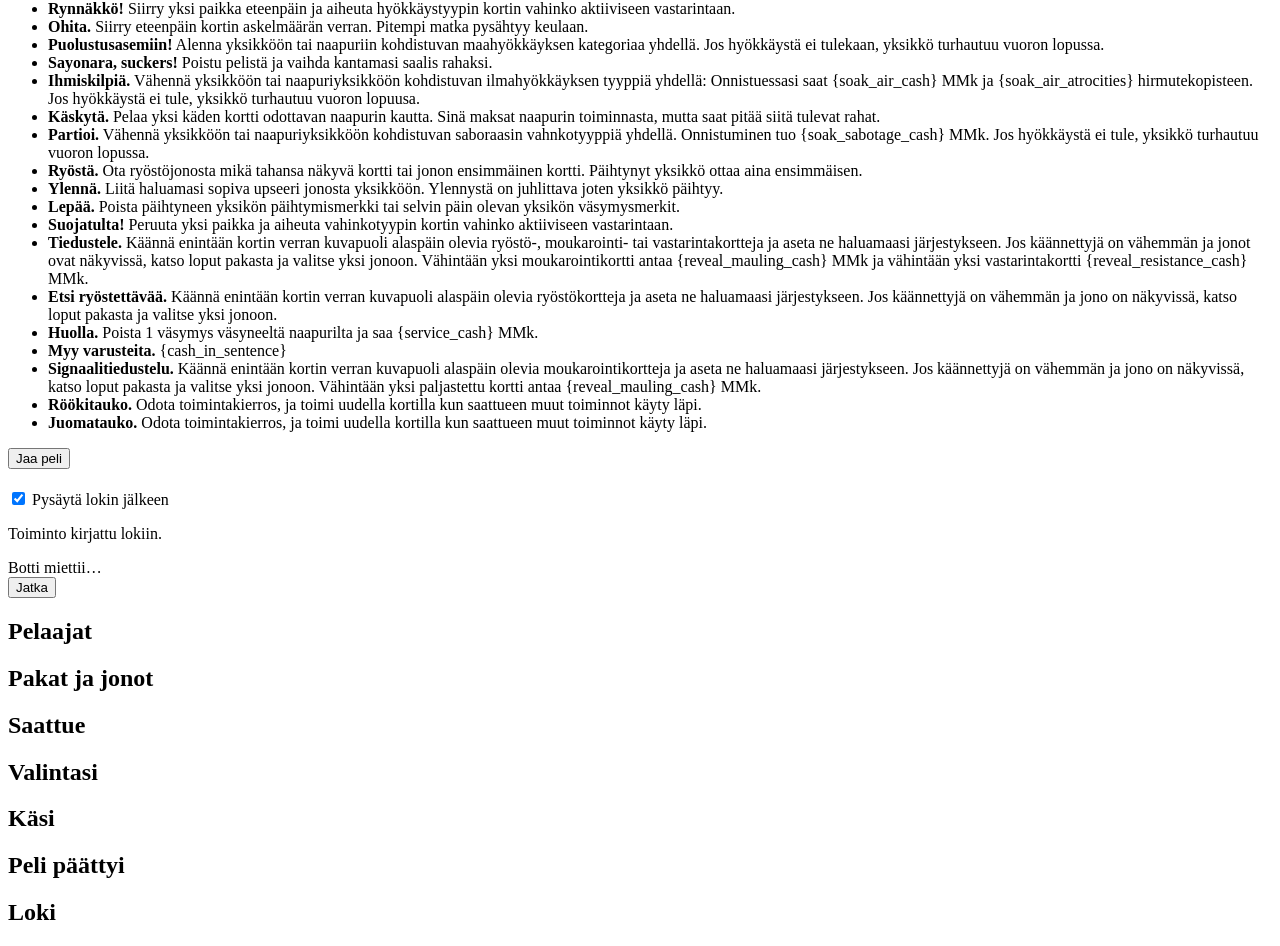
==== commit 60153cba: "Make the minimal loop playable and explain the round in the info panel. Adds queue and scout options" ====
--- a/dev/web/index.html
+++ b/dev/web/index.html
@@ -4,7 +4,7 @@
   <meta charset="utf-8" />
   <meta name="viewport" content="width=device-width, initial-scale=1" />
   <title>65km Convoy</title>
-  <link rel="stylesheet" href="/static/style.css?v=labels" />
+  <link rel="stylesheet" href="/static/style.css?v=pick1" />
 </head>
 <body>
   <header class="top">
@@ -34,7 +34,12 @@
 
   <section class="controls" id="lobby">
     <div class="lobby-main">
-    <div id="passwordGate" class="lobby-block">
+    <div id="versionGate" class="lobby-block">
+      <p class="hint">Valitse peliversio.</p>
+      <div id="versionChoices" class="version-choices"></div>
+      <p id="versionStatus" class="hint version-status"></p>
+    </div>
+    <div id="passwordGate" class="lobby-block hidden">
       <label class="lobby-field">Salasana
         <input type="password" id="lobbyPassword" autocomplete="current-password" />
       </label>
@@ -44,6 +49,7 @@
     <div id="gate" class="lobby-block hidden">
       <label class="lobby-field">Nimi
         <input type="text" id="playerName" maxlength="32" placeholder="Nimi" required />
+        <span id="nameError" class="name-error"></span>
       </label>
       <button id="showCreate" type="button">Uusi peli</button>
       <p id="lobbyStatus" class="hint muted"></p>
@@ -74,6 +80,7 @@
     <button id="startBtn" type="button">Avaa odotushuone</button>
     <button id="cancelCreate" type="button" class="secondary">Takaisin</button>
     <p id="botHint" class="hint muted"></p>
+    <p id="botWarning" class="hint warning" hidden></p>
     </div>
     <div id="waitingRoom" class="lobby-block hidden">
       <h2>Odotushuone</h2>
@@ -164,8 +171,17 @@
       <button id="shareBtn" type="button" class="share-btn">Jaa peli</button>
     </div>
 
-    <aside id="continuePanel" class="continue-panel" aria-live="polite">
-      <div id="roundInfo" class="side-round"></div>
+    <aside id="continuePanel" class="continue-panel info-panel" aria-label="Info">
+      <div class="info-top">
+        <ol id="prepTrack" class="phase-track prep-track" aria-label="Pelivalmistelut"></ol>
+        <div class="round-status">
+          <div id="roundInfo" class="turn-counter"></div>
+          <ol id="phaseTrack" class="phase-track" aria-label="Kierroksen vaiheet"></ol>
+        </div>
+        <p id="scoringLine" class="scoring-line"></p>
+      </div>
+      <div class="info-body">
+      <p id="rulesWarning" class="hint warning" hidden></p>
       <p id="sideWaiting" class="waiting-for"></p>
       <div id="playerPrompt" class="player-prompt hidden">
         <h2 id="playerPromptTitle"></h2>
@@ -176,9 +192,6 @@
         <input type="checkbox" id="pauseToggle" checked />
         Pysäytä lokin jälkeen
       </label>
-      <button id="randomChoiceBtn" type="button" class="secondary random-choice-btn" title="Valitse satunnainen laillinen toiminto (testaus)">
-        Satunnainen
-      </button>
       <div id="continueActions" class="continue-actions hidden">
         <p id="continueHint">Toiminto kirjattu lokiin.</p>
         <div id="botWait" class="bot-wait hidden" role="status">
@@ -187,6 +200,7 @@
         </div>
         <button id="continueBtn" type="button">Jatka</button>
       </div>
+      </div>
     </aside>
 
     <section>
@@ -234,6 +248,6 @@
   </main>
 
   <script src="/static/transport.js?v=pyodide-play"></script>
-  <script src="/static/app.js?v=labels"></script>
+  <script src="/static/app.js?v=pick1"></script>
 </body>
 </html>
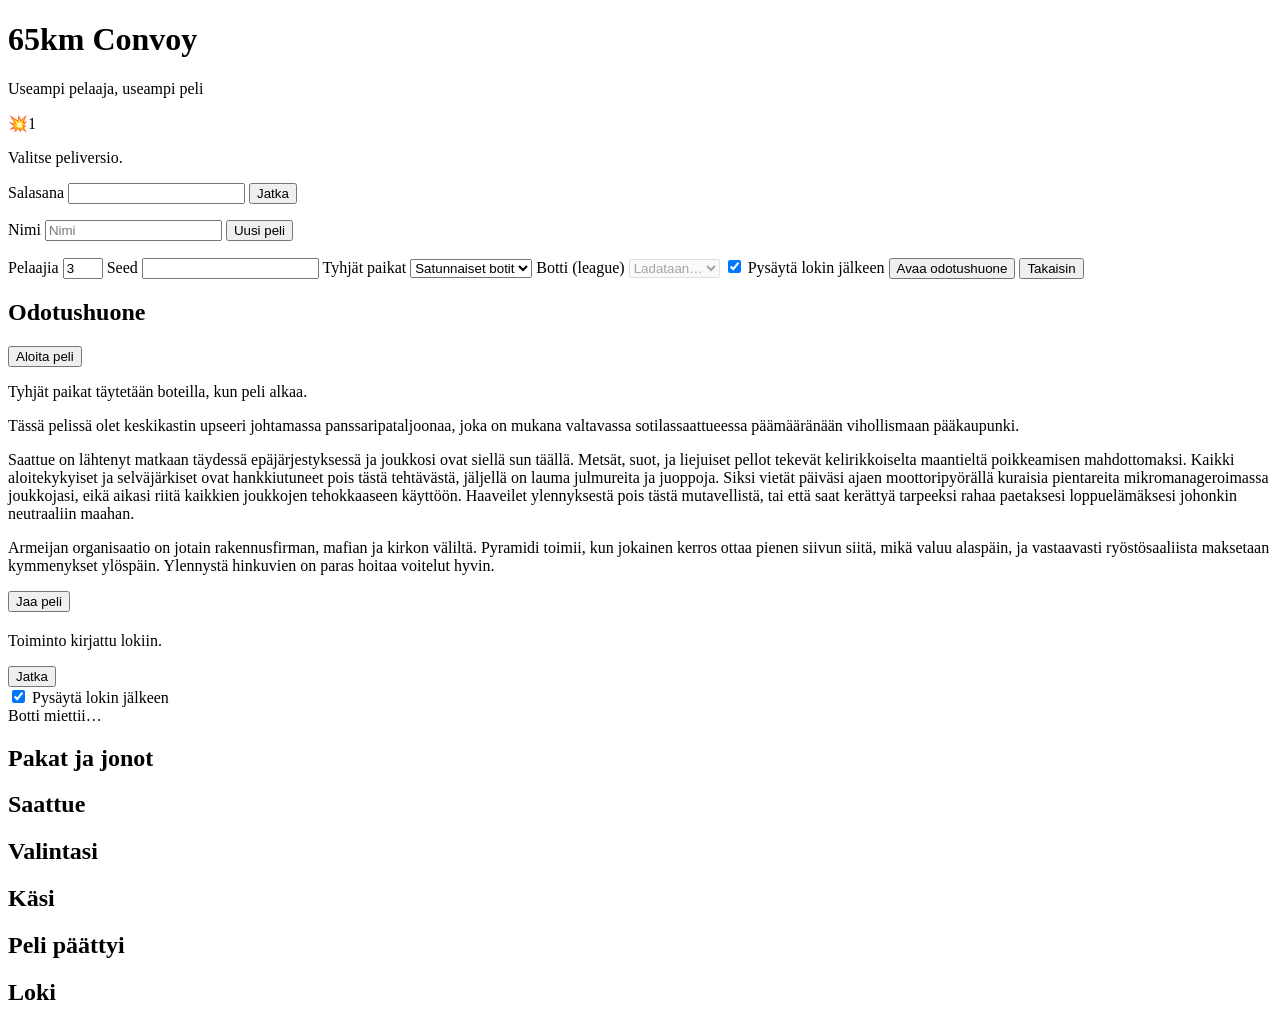
==== commit 299f98d1: "Polish minimal play: end-of-round wins, $ cash, and steadier card UI. Defer cash races to bookkeepin" ====
--- a/dev/web/index.html
+++ b/dev/web/index.html
@@ -4,7 +4,7 @@
   <meta charset="utf-8" />
   <meta name="viewport" content="width=device-width, initial-scale=1" />
   <title>65km Convoy</title>
-  <link rel="stylesheet" href="/static/style.css?v=pick1" />
+  <link rel="stylesheet" href="/static/style.css?v=help13" />
 </head>
 <body>
   <header class="top">
@@ -95,6 +95,7 @@
       <p>Saattue on lähtenyt matkaan täydessä epäjärjestyksessä ja joukkosi ovat siellä sun täällä. Metsät, suot, ja liejuiset pellot tekevät kelirikkoiselta maantieltä poikkeamisen mahdottomaksi. Kaikki aloitekykyiset ja selväjärkiset ovat hankkiutuneet pois tästä tehtävästä, jäljellä on lauma julmureita ja juoppoja. Siksi vietät päiväsi ajaen moottoripyörällä kuraisia pientareita mikromanageroimassa joukkojasi, eikä aikasi riitä kaikkien joukkojen tehokkaaseen käyttöön. Haaveilet ylennyksestä pois tästä mutavellistä, tai että saat kerättyä tarpeeksi rahaa paetaksesi loppuelämäksesi johonkin neutraaliin maahan.</p>
       <p>Armeijan organisaatio on jotain rakennusfirman, mafian ja kirkon väliltä. Pyramidi toimii, kun jokainen kerros ottaa pienen siivun siitä, mikä valuu alaspäin, ja vastaavasti ryöstösaaliista maksetaan kymmenykset ylöspäin. Ylennystä hinkuvien on paras hoitaa voitelut hyvin.</p>
 
+      <div id="rulesHelpExtra" class="rules-help-extra hidden" hidden>
       <h3>Pelin aloitus</h3>
       <ul>
         <li>Jokainen pelaaja ottaa oman toimintopakkansa ja sekoittaa sen. Sen viereen jätetään tilaa poistopaka11.lle. Käytetyt toimintakortit menevät pelaajan omaan poistopakkaan ja ne kierrätetään kun toimintopakka tyhjenee.</li>
@@ -135,32 +136,33 @@
       <h3>Pelin lopetus</h3>
       <p>Peli päättyy heti, kun</p>
       <ul>
-        <li>joku pelaajista kerää pikavoiton edellyttämän {cash_to_win} MMk tai {promotions_to_win} ylennyspistettä.</li>
+        <li>joku pelaajista kerää pikavoiton edellyttämän {cash_to_win} tai {promotions_to_win} ylennyspistettä.</li>
         <li>saattuueesta on jäljellä enää yksi kolmannes sen alkuperäisistä yksiköistä. Voittaja on eniten rahaa kerännyt pelaaja (ei tarvitse ola enää mukana pelissä)</li>
       </ul>
 
       <h3>Toiminnot</h3>
       <ul class="rules-actions">
-        <li><strong>Hyökkää.</strong> Aiheuttaa hyökkäystyypin kortin vahingon aktiiviseen vastarintaan. Onnistunut hyökkäys tuo {attack_cash} MMk.</li>
+        <li><strong>Hyökkää.</strong> Aiheuttaa hyökkäystyypin kortin vahingon aktiiviseen vastarintaan. Onnistunut hyökkäys tuo {attack_cash}.</li>
         <li><strong>Rynnäkkö!</strong> Siirry yksi paikka eteenpäin ja aiheuta hyökkäystyypin kortin vahinko aktiiviseen vastarintaan.</li>
         <li><strong>Ohita.</strong> Siirry eteenpäin kortin askelmäärän verran. Pitempi matka pysähtyy keulaan.</li>
         <li><strong>Puolustusasemiin!</strong> Alenna yksikköön tai naapuriin kohdistuvan maahyökkäyksen kategoriaa yhdellä. Jos hyökkäystä ei tulekaan, yksikkö turhautuu vuoron lopussa.</li>
         <li><strong>Sayonara, suckers!</strong> Poistu pelistä ja vaihda kantamasi saalis rahaksi.</li>
-        <li><strong>Ihmiskilpiä.</strong> Vähennä yksikköön tai naapuriyksikköön kohdistuvan ilmahyökkäyksen tyyppiä yhdellä: Onnistuessasi saat {soak_air_cash} MMk ja {soak_air_atrocities} hirmutekopisteen. Jos hyökkäystä ei tule, yksikkö turhautuu vuoron lopuusa.</li>
+        <li><strong>Ihmiskilpiä.</strong> Vähennä yksikköön tai naapuriyksikköön kohdistuvan ilmahyökkäyksen tyyppiä yhdellä: Onnistuessasi saat {soak_air_cash} ja {soak_air_atrocities} hirmutekopisteen. Jos hyökkäystä ei tule, yksikkö turhautuu vuoron lopuusa.</li>
         <li><strong>Käskytä.</strong> Pelaa yksi käden kortti odottavan naapurin kautta. Sinä maksat naapurin toiminnasta, mutta saat pitää siitä tulevat rahat.</li>
-        <li><strong>Partioi.</strong> Vähennä yksikköön tai naapuriyksikköön kohdistuvan saboraasin vahnkotyyppiä yhdellä. Onnistuminen tuo {soak_sabotage_cash} MMk. Jos hyökkäystä ei tule, yksikkö turhautuu vuoron lopussa.</li>
+        <li><strong>Partioi.</strong> Vähennä yksikköön tai naapuriyksikköön kohdistuvan saboraasin vahnkotyyppiä yhdellä. Onnistuminen tuo {soak_sabotage_cash}. Jos hyökkäystä ei tule, yksikkö turhautuu vuoron lopussa.</li>
         <li><strong>Ryöstä.</strong> Ota ryöstöjonosta mikä tahansa näkyvä kortti tai jonon ensimmäinen kortti. Päihtynyt yksikkö ottaa aina ensimmäisen.</li>
         <li><strong>Ylennä.</strong> Liitä haluamasi sopiva upseeri jonosta yksikköön. Ylennystä on juhlittava joten yksikkö päihtyy.</li>
         <li><strong>Lepää.</strong> Poista päihtyneen yksikön päihtymismerkki tai selvin päin olevan yksikön väsymysmerkit.</li>
         <li><strong>Suojatulta!</strong> Peruuta yksi paikka ja aiheuta vahinkotyypin kortin vahinko aktiiviseen vastarintaan.</li>
-        <li><strong>Tiedustele.</strong> Käännä enintään kortin verran kuvapuoli alaspäin olevia ryöstö-, moukarointi- tai vastarintakortteja ja aseta ne haluamaasi järjestykseen. Jos käännettyjä on vähemmän ja jonot ovat näkyvissä, katso loput pakasta ja valitse yksi jonoon. Vähintään yksi moukarointikortti antaa {reveal_mauling_cash} MMk ja vähintään yksi vastarintakortti {reveal_resistance_cash} MMk.</li>
+        <li><strong>Tiedustele.</strong> Käännä enintään kortin verran kuvapuoli alaspäin olevia ryöstö-, moukarointi- tai vastarintakortteja ja aseta ne haluamaasi järjestykseen. Jos käännettyjä on vähemmän ja jonot ovat näkyvissä, katso loput pakasta ja valitse yksi jonoon. Vähintään yksi moukarointikortti antaa {reveal_mauling_cash} ja vähintään yksi vastarintakortti {reveal_resistance_cash}.</li>
         <li><strong>Etsi ryöstettävää.</strong> Käännä enintään kortin verran kuvapuoli alaspäin olevia ryöstökortteja ja aseta ne haluamaasi järjestykseen. Jos käännettyjä on vähemmän ja jono on näkyvissä, katso loput pakasta ja valitse yksi jonoon.</li>
-        <li><strong>Huolla.</strong> Poista 1 väsymys väsyneeltä naapurilta ja saa {service_cash} MMk.</li>
+        <li><strong>Huolla.</strong> Poista 1 väsymys väsyneeltä naapurilta ja saa {service_cash}.</li>
         <li><strong>Myy varusteita.</strong> {cash_in_sentence}</li>
-        <li><strong>Signaalitiedustelu.</strong> Käännä enintään kortin verran kuvapuoli alaspäin olevia moukarointikortteja ja aseta ne haluamaasi järjestykseen. Jos käännettyjä on vähemmän ja jono on näkyvissä, katso loput pakasta ja valitse yksi jonoon. Vähintään yksi paljastettu kortti antaa {reveal_mauling_cash} MMk.</li>
+        <li><strong>Signaalitiedustelu.</strong> Käännä enintään kortin verran kuvapuoli alaspäin olevia moukarointikortteja ja aseta ne haluamaasi järjestykseen. Jos käännettyjä on vähemmän ja jono on näkyvissä, katso loput pakasta ja valitse yksi jonoon. Vähintään yksi paljastettu kortti antaa {reveal_mauling_cash}.</li>
         <li><strong>Röökitauko.</strong> Odota toimintakierros, ja toimi uudella kortilla kun saattueen muut toiminnot käyty läpi.</li>
         <li><strong>Juomatauko.</strong> Odota toimintakierros, ja toimi uudella kortilla kun saattueen muut toiminnot käyty läpi.</li>
       </ul>
+      </div>
     </aside>
   </section>
 
@@ -172,56 +174,54 @@
     </div>
 
     <aside id="continuePanel" class="continue-panel info-panel" aria-label="Info">
-      <div class="info-top">
-        <ol id="prepTrack" class="phase-track prep-track" aria-label="Pelivalmistelut"></ol>
-        <div class="round-status">
-          <div id="roundInfo" class="turn-counter"></div>
-          <ol id="phaseTrack" class="phase-track" aria-label="Kierroksen vaiheet"></ol>
-        </div>
-        <p id="scoringLine" class="scoring-line"></p>
-      </div>
       <div class="info-body">
       <p id="rulesWarning" class="hint warning" hidden></p>
-      <p id="sideWaiting" class="waiting-for"></p>
-      <div id="playerPrompt" class="player-prompt hidden">
-        <h2 id="playerPromptTitle"></h2>
-        <p id="playerPromptBody"></p>
-      </div>
-      <div id="sideChoice" class="side-choice"></div>
-      <label class="pause-toggle side-pause">
-        <input type="checkbox" id="pauseToggle" checked />
-        Pysäytä lokin jälkeen
-      </label>
-      <div id="continueActions" class="continue-actions hidden">
-        <p id="continueHint">Toiminto kirjattu lokiin.</p>
+      <div id="infoControlBox" class="info-control-box">
+        <p id="sideWaiting" class="waiting-for"></p>
+        <div id="playerPrompt" class="player-prompt hidden">
+          <h2 id="playerPromptTitle"></h2>
+          <p id="playerPromptBody"></p>
+        </div>
+        <div id="sideChoice" class="side-choice"></div>
+        <p id="continueHint" class="continue-hint hidden">Toiminto kirjattu lokiin.</p>
+        <div class="info-action-row">
+          <div class="info-action-left">
+            <div id="infoActionButtons" class="info-action-buttons"></div>
+            <button id="continueBtn" type="button" class="hidden">Jatka</button>
+          </div>
+          <div class="info-action-right">
+            <label class="pause-toggle side-pause">
+              <input type="checkbox" id="pauseToggle" checked />
+              Pysäytä lokin jälkeen
+            </label>
+          </div>
+        </div>
         <div id="botWait" class="bot-wait hidden" role="status">
           <span class="bot-spinner" aria-hidden="true"></span>
           <span>Botti miettii…</span>
         </div>
-        <button id="continueBtn" type="button">Jatka</button>
-      </div>
+      </div>
+      </div>
+      <div id="infoPlayers" class="info-players" aria-label="Pelaajat"></div>
+      <div class="round-status">
+        <div id="roundInfo" class="turn-counter"></div>
+        <ol id="phaseTrack" class="phase-track" aria-label="Kierroksen vaiheet"></ol>
       </div>
     </aside>
-
-    <section>
-      <h2>Pelaajat</h2>
-      <div id="players" class="players"></div>
-    </section>
 
     <section>
       <h2>Pakat ja jonot</h2>
       <div id="deckRows" class="deck-rows"></div>
-    </section>
-
-    <section class="hit-strip" aria-label="Vahinkopakat">
-      <div id="hitDecks" class="hit-decks"></div>
     </section>
 
     <section>
       <h2>Saattue</h2>
       <div class="convoy-field">
         <div id="resistanceBlock" class="resistance-block" aria-label="Vastarinta"></div>
-        <div id="convoy" class="convoy"></div>
+        <div class="convoy-play">
+          <div id="convoy" class="convoy"></div>
+          <div id="actionDeckPiles" class="play-deck-piles" aria-label="Toimintokorttipakka"></div>
+        </div>
       </div>
     </section>
 
@@ -248,6 +248,6 @@
   </main>
 
   <script src="/static/transport.js?v=pyodide-play"></script>
-  <script src="/static/app.js?v=pick1"></script>
+  <script src="/static/app.js?v=help13"></script>
 </body>
 </html>
